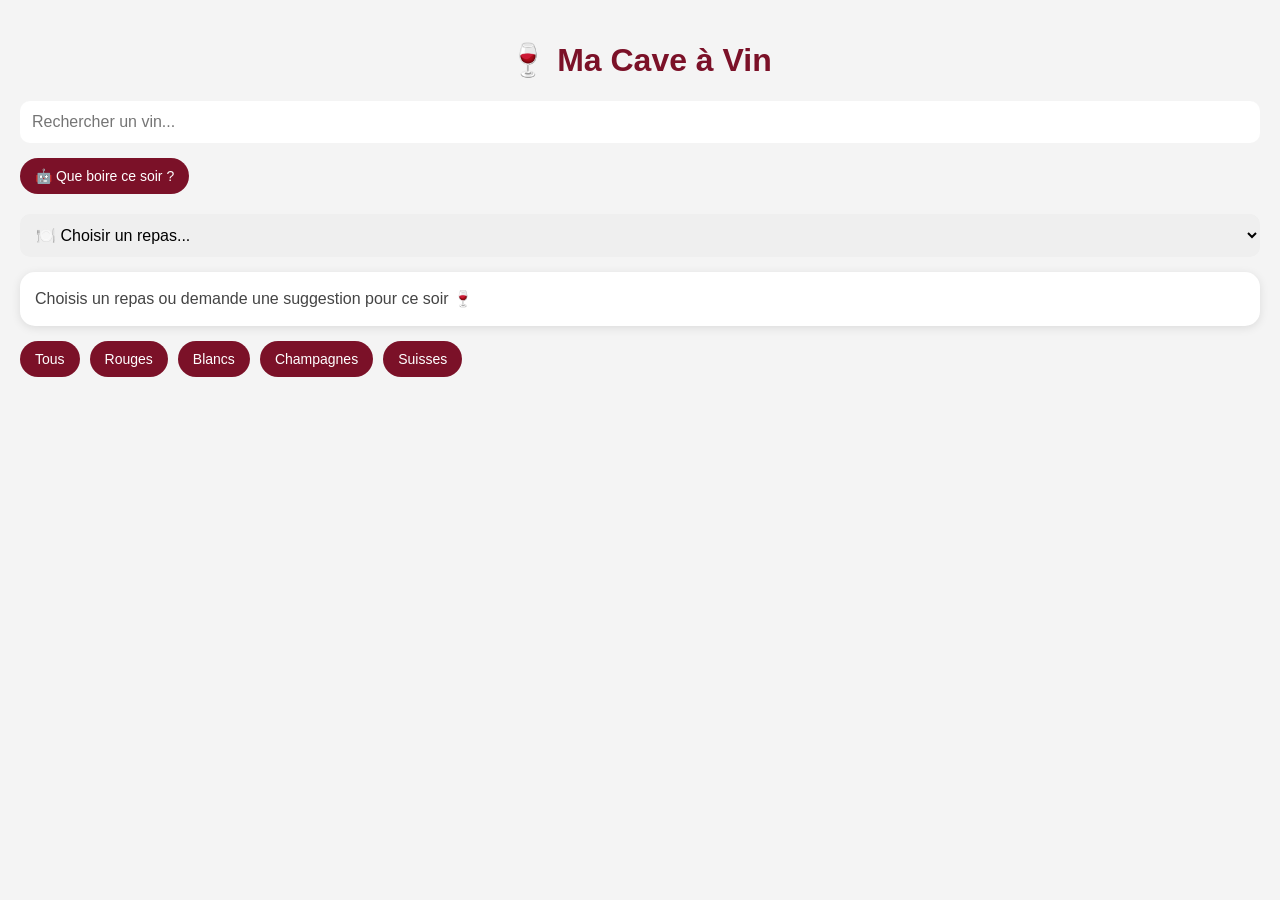
==== index.html @ a50d1000 "Update index.html" ====
<!DOCTYPE html>
<html lang="fr">
<head>
<meta charset="UTF-8">
<meta name="viewport" content="width=device-width, initial-scale=1.0">
<title>Ma Cave à Vin</title>

<style>
body{font-family:Arial;background:#f4f4f4;margin:0;padding:20px;}
h1{text-align:center;color:#7b1128;}
.search,select{width:100%;padding:12px;margin-bottom:15px;border-radius:10px;border:none;font-size:16px;box-sizing:border-box;}
.filters,.actions{display:flex;gap:10px;overflow:auto;margin-bottom:15px;padding-bottom:5px;}
button{background:#7b1128;color:white;border:none;padding:10px 15px;border-radius:20px;font-size:14px;white-space:nowrap;}
.actionBox{background:white;padding:15px;border-radius:15px;margin-bottom:15px;box-shadow:0 2px 10px rgba(0,0,0,0.1);color:#444;line-height:1.5;}
.grid{display:grid;grid-template-columns:1fr;gap:15px;}
.card{background:white;padding:15px;border-radius:15px;box-shadow:0 2px 10px rgba(0,0,0,0.1);cursor:pointer;}
.card h2{margin:0;color:#7b1128;}
.info{margin-top:10px;color:#444;line-height:1.6;}
.alert{background:#fff3cd;color:#856404;padding:8px;border-radius:10px;margin-top:10px;}
.modal{display:none;position:fixed;top:0;left:0;width:100%;height:100%;background:rgba(0,0,0,0.55);z-index:10;}
.modal-content{
background:white;
margin:20px auto;
padding:20px;
border-radius:18px;
width:90%;
max-width:450px;
max-height:80vh;
overflow-y:auto;
box-shadow:0 5px 20px rgba(0,0,0,0.3);
}
.modal h2{color:#7b1128;margin-top:0;}
.close{background:#7b1128;color:white;border:none;padding:12px 18px;border-radius:20px;font-size:15px;margin-top:15px;width:100%;}
</style>
</head>

<body>

<h1>🍷 Ma Cave à Vin</h1>

<input type="text" class="search" id="search" placeholder="Rechercher un vin...">

<div class="actions">
<button onclick="suggestTonight()">🤖 Que boire ce soir ?</button>
</div>

<select id="mealSelect" onchange="suggestMeal()">
<option value="">🍽️ Choisir un repas...</option>
<option value="viande">Viande rouge / grillade</option>
<option value="poisson">Poisson / fruits de mer</option>
<option value="fromage">Fromage / raclette / fondue</option>
<option value="apero">Apéro</option>
<option value="italien">Pâtes / pizza</option>
<option value="dessert">Dessert</option>
</select>

<div class="actionBox" id="suggestionBox">
Choisis un repas ou demande une suggestion pour ce soir 🍷
</div>

<div class="filters">
<button onclick="filterWine('')">Tous</button>
<button onclick="filterWine('Rouge')">Rouges</button>
<button onclick="filterWine('Blanc')">Blancs</button>
<button onclick="filterWine('Champagne')">Champagnes</button>
<button onclick="filterWine('Suisse')">Suisses</button>
</div>

<div class="grid" id="wineList"></div>

<div class="modal" id="wineModal">
<div class="modal-content" id="modalContent"></div>
</div>

<script>
const sheetID = "1-FZVnDsaP6YKZy6R3b4dj5-4BzmefEccusgPYvRuy94";
const url = `https://opensheet.elk.sh/${sheetID}/Feuille%201`;
const stockUrl = "https://script.google.com/macros/s/AKfycbweDQoeUCJ6nwF-zasiRK3iDD77IhOM0Voi45TcghmWhHvkihOfW3FVRkJvCOwf3_91/exec";
let allWines = [];

function texteVin(vin){
return ((vin["Couleur/Type"] || "") + " " + (vin["Région/Pays"] || "") + " " + (vin["Vin"] || "") + " " + (vin["Particularités"] || "")).toLowerCase();
}

function accords(vin){
const texte = texteVin(vin);
if(texte.includes("champagne")) return "🥂 Apéritif, fruits de mer, saumon fumé, sushi, volaille fine.";
if(texte.includes("blanc")) return "🐟 Poisson, fondue, raclette, fromage frais, volaille, apéritif.";
if(texte.includes("rouge") && texte.includes("bordeaux")) return "🥩 Viande rouge, entrecôte, agneau, gibier, fromages affinés.";
if(texte.includes("rouge") && texte.includes("italie")) return "🍝 Pâtes, pizza, viande mijotée, charcuterie, parmesan.";
if(texte.includes("rouge")) return "🍖 Viande rouge, grillades, plats mijotés, fromage.";
return "🍽️ Accord polyvalent : apéritif, fromage, plat convivial.";
}

function cepages(vin){
const texte = texteVin(vin);
if(texte.includes("bordeaux")) return "Cabernet Sauvignon, Merlot";
if(texte.includes("champagne")) return "Pinot Noir, Chardonnay, Meunier";
if(texte.includes("bourgogne")) return "Pinot Noir ou Chardonnay";
if(texte.includes("barolo")) return "Nebbiolo";
if(texte.includes("rioja")) return "Tempranillo";
if(texte.includes("sancerre")) return "Sauvignon Blanc";
if(texte.includes("pinot noir")) return "Pinot Noir";
if(texte.includes("petite arvine")) return "Petite Arvine";
if(texte.includes("amarone")) return "Corvina, Rondinella, Molinara";
if(texte.includes("chianti")) return "Sangiovese";
if(texte.includes("blanc")) return "Assemblage de cépages blancs";
if(texte.includes("rouge")) return "Assemblage de cépages rouges";
return "Cépages à déterminer";
}

function garde(vin){
const annee = parseInt(vin["Millésime"]);
const texte = texteVin(vin);
if(!annee) return "ℹ️ Garde non calculée.";

const age = new Date().getFullYear() - annee;

if(texte.includes("champagne")){
if(age >= 10) return "🔔 À boire bientôt.";
return "✅ Encore quelques années possibles.";
}

if(texte.includes("blanc")){
if(age >= 6) return "🔔 À boire maintenant.";
return "✅ Encore frais.";
}

if(texte.includes("bordeaux") || texte.includes("barolo") || texte.includes("grand cru")){
if(age >= 12) return "🔔 Très belle fenêtre de dégustation.";
if(age >= 6) return "✅ Peut commencer à être ouvert.";
return "⏳ Peut encore attendre.";
}

if(texte.includes("rouge")){
if(age >= 8) return "🔔 À boire bientôt.";
if(age >= 4) return "✅ Bon moment pour ouvrir.";
return "⏳ Encore jeune.";
}

return "ℹ️ À vérifier selon le vin.";
}

function scoreRepas(vin, repas){
const texte = texteVin(vin);
let score = 0;

if(repas === "viande" && texte.includes("rouge")) score += 3;
if(repas === "viande" && (texte.includes("bordeaux") || texte.includes("barolo"))) score += 2;

if(repas === "poisson" && texte.includes("blanc")) score += 3;
if(repas === "poisson" && texte.includes("champagne")) score += 2;

if(repas === "fromage" && (texte.includes("blanc") || texte.includes("rouge"))) score += 2;
if(repas === "fromage" && texte.includes("suisse")) score += 2;

if(repas === "apero" && (texte.includes("champagne") || texte.includes("blanc"))) score += 3;

if(repas === "italien" && (texte.includes("italie") || texte.includes("chianti") || texte.includes("amarone"))) score += 4;
if(repas === "italien" && texte.includes("rouge")) score += 1;

if(repas === "dessert" && (texte.includes("doux") || texte.includes("moelleux"))) score += 4;
if(repas === "dessert" && texte.includes("champagne")) score += 1;

return score;
}

function suggestMeal(){
const repas = document.getElementById("mealSelect").value;
if(!repas) return;

const choix = allWines
.filter(v => Number(v["Quantité"] || 0) > 0)
.map(v => ({vin:v, score:scoreRepas(v, repas)}))
.filter(x => x.score > 0)
.sort((a,b) => b.score - a.score)[0];

document.getElementById("suggestionBox").innerHTML = choix
? `🍽️ Suggestion : <b>${choix.vin["Vin"]}</b><br>${choix.vin["Millésime"] || ""} • ${choix.vin["Région/Pays"] || ""}<br>${accords(choix.vin)}`
: "Aucun accord évident trouvé dans la cave.";
}

function suggestTonight(){
const dispo = allWines.filter(v => Number(v["Quantité"] || 0) > 0);
if(dispo.length === 0) return;

const priorite = dispo.filter(v => garde(v).includes("🔔"));
const liste = priorite.length ? priorite : dispo;
const vin = liste[Math.floor(Math.random() * liste.length)];

document.getElementById("suggestionBox").innerHTML =
`🤖 Ce soir, je proposerais : <b>${vin["Vin"]}</b><br>
${vin["Millésime"] || ""} • ${vin["Couleur/Type"] || ""} • ${vin["Région/Pays"] || ""}<br>
${garde(vin)}<br>
${accords(vin)}`;
}

function openModal(vin){
document.getElementById("modalContent").innerHTML = `
<h2>${vin["Vin"] || ""}</h2>

<div class="info">
🍷 Type : ${vin["Couleur/Type"] || ""}<br>
📅 Millésime : ${vin["Millésime"] || ""}<br>
📦 Stock : ${vin["Quantité"] || ""}<br>
🍾 Contenance : ${vin["Contenance"] || ""}<br>
🌍 Région/Pays : ${vin["Région/Pays"] || ""}<br>
📍 Emplacement : ${vin["Emplacement"] || ""}<br>
⭐ Particularités : ${vin["Particularités"] || ""}
</div>

<h3>🔔 Alerte de garde</h3>
<div class="info">${garde(vin)}</div>

<h3>🍇 Cépages</h3>
<div class="info">${cepages(vin)}</div>

<h3>🍷 Accords mets/vins</h3>
<div class="info">${accords(vin)}</div>

<a href="https://www.google.com/search?tbm=isch&q=${encodeURIComponent((vin['Vin'] || '') + ' ' + (vin['Millésime'] || ''))}" target="_blank" style="display:block;text-align:center;background:#b38b59;color:white;padding:12px;border-radius:20px;text-decoration:none;margin-top:15px;">
📸 Chercher une photo
</a>

<button class="close" style="background:#b38b59;" onclick='sortirBouteille(${JSON.stringify(vin["Vin"] || "")})'>
🍾 Sortir 1 bouteille du stock
</button>

<button class="close" onclick="closeModal()">
Fermer la fiche
</button>
`;

document.getElementById("wineModal").style.display = "block";
}

function closeModal(){
document.getElementById("wineModal").style.display = "none";
}

async function loadWines(){
const response = await fetch(url);
const data = await response.json();
allWines = data;

const wineList = document.getElementById("wineList");
wineList.innerHTML = "";

data.forEach(vin=>{
const card = document.createElement("div");
card.className = "card";
card.innerHTML = `
<h2>${vin["Vin"] || ""}</h2>
<div class="info">
🍷 ${vin["Couleur/Type"] || ""}<br>
📅 ${vin["Millésime"] || ""}<br>
📦 Stock : ${vin["Quantité"] || ""}<br>
🌍 ${vin["Région/Pays"] || ""}<br>
📍 ${vin["Emplacement"] || ""}
${garde(vin).includes("🔔") ? `<div class="alert">${garde(vin)}</div>` : ""}
</div>
`;
card.onclick = () => openModal(vin);
wineList.appendChild(card);
});
}

loadWines();

document.getElementById("search").addEventListener("keyup", function(){
const value = this.value.toLowerCase();
document.querySelectorAll(".card").forEach(card=>{
card.style.display = card.innerText.toLowerCase().includes(value) ? "block" : "none";
});
});

function filterWine(term){
document.querySelectorAll(".card").forEach(card=>{
card.style.display = card.innerText.includes(term) || term === "" ? "block" : "none";
});
}

document.getElementById("wineModal").addEventListener("click", function(e){
if(e.target.id === "wineModal"){ closeModal(); }
});

function sortirBouteille(nomVin){

if(confirm("Sortir 1 bouteille de : " + nomVin + " ?")){

fetch(stockUrl, {
method: "POST",
mode: "no-cors",
headers: {
"Content-Type": "application/x-www-form-urlencoded"
},
body: "vin=" + encodeURIComponent(nomVin)
});

alert("Bouteille sortie 🍾");

closeModal();

setTimeout(()=>{
location.reload();
},1500);

}

}
</script>

</body>
</html>
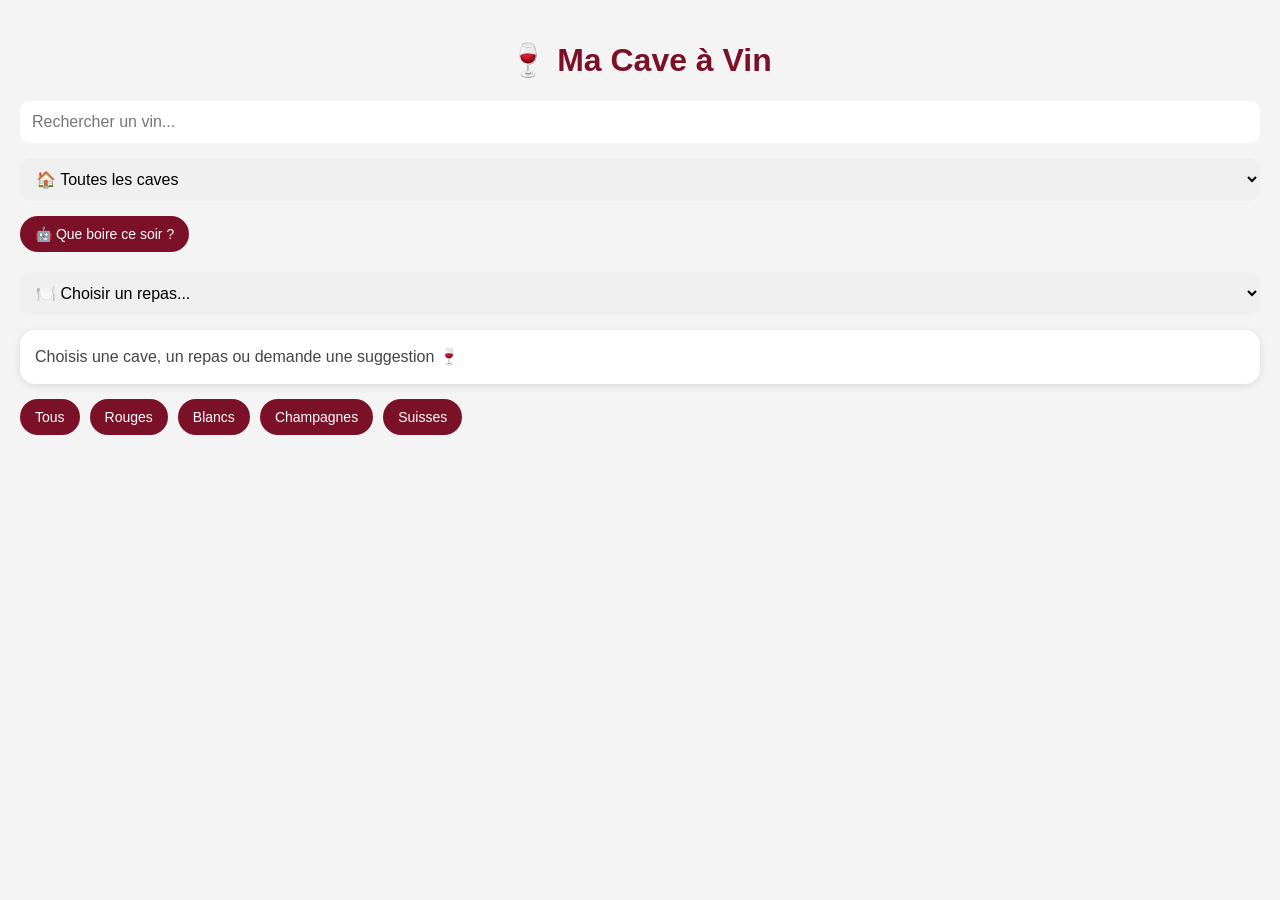
==== commit cdce18c1: "Update index.html" ====
--- a/index.html
+++ b/index.html
@@ -4,34 +4,7 @@
 <meta charset="UTF-8">
 <meta name="viewport" content="width=device-width, initial-scale=1.0">
 <title>Ma Cave à Vin</title>
-
-<style>
-body{font-family:Arial;background:#f4f4f4;margin:0;padding:20px;}
-h1{text-align:center;color:#7b1128;}
-.search,select{width:100%;padding:12px;margin-bottom:15px;border-radius:10px;border:none;font-size:16px;box-sizing:border-box;}
-.filters,.actions{display:flex;gap:10px;overflow:auto;margin-bottom:15px;padding-bottom:5px;}
-button{background:#7b1128;color:white;border:none;padding:10px 15px;border-radius:20px;font-size:14px;white-space:nowrap;}
-.actionBox{background:white;padding:15px;border-radius:15px;margin-bottom:15px;box-shadow:0 2px 10px rgba(0,0,0,0.1);color:#444;line-height:1.5;}
-.grid{display:grid;grid-template-columns:1fr;gap:15px;}
-.card{background:white;padding:15px;border-radius:15px;box-shadow:0 2px 10px rgba(0,0,0,0.1);cursor:pointer;}
-.card h2{margin:0;color:#7b1128;}
-.info{margin-top:10px;color:#444;line-height:1.6;}
-.alert{background:#fff3cd;color:#856404;padding:8px;border-radius:10px;margin-top:10px;}
-.modal{display:none;position:fixed;top:0;left:0;width:100%;height:100%;background:rgba(0,0,0,0.55);z-index:10;}
-.modal-content{
-background:white;
-margin:20px auto;
-padding:20px;
-border-radius:18px;
-width:90%;
-max-width:450px;
-max-height:80vh;
-overflow-y:auto;
-box-shadow:0 5px 20px rgba(0,0,0,0.3);
-}
-.modal h2{color:#7b1128;margin-top:0;}
-.close{background:#7b1128;color:white;border:none;padding:12px 18px;border-radius:20px;font-size:15px;margin-top:15px;width:100%;}
-</style>
+<link rel="stylesheet" href="style.css">
 </head>
 
 <body>
@@ -39,6 +12,10 @@
 <h1>🍷 Ma Cave à Vin</h1>
 
 <input type="text" class="search" id="search" placeholder="Rechercher un vin...">
+
+<select id="caveSelect" onchange="applyFilters()">
+<option value="">🏠 Toutes les caves</option>
+</select>
 
 <div class="actions">
 <button onclick="suggestTonight()">🤖 Que boire ce soir ?</button>
@@ -55,7 +32,7 @@
 </select>
 
 <div class="actionBox" id="suggestionBox">
-Choisis un repas ou demande une suggestion pour ce soir 🍷
+Choisis une cave, un repas ou demande une suggestion 🍷
 </div>
 
 <div class="filters">
@@ -72,243 +49,7 @@
 <div class="modal-content" id="modalContent"></div>
 </div>
 
-<script>
-const sheetID = "1-FZVnDsaP6YKZy6R3b4dj5-4BzmefEccusgPYvRuy94";
-const url = `https://opensheet.elk.sh/${sheetID}/Feuille%201`;
-const stockUrl = "https://script.google.com/macros/s/AKfycbweDQoeUCJ6nwF-zasiRK3iDD77IhOM0Voi45TcghmWhHvkihOfW3FVRkJvCOwf3_91/exec";
-let allWines = [];
-
-function texteVin(vin){
-return ((vin["Couleur/Type"] || "") + " " + (vin["Région/Pays"] || "") + " " + (vin["Vin"] || "") + " " + (vin["Particularités"] || "")).toLowerCase();
-}
-
-function accords(vin){
-const texte = texteVin(vin);
-if(texte.includes("champagne")) return "🥂 Apéritif, fruits de mer, saumon fumé, sushi, volaille fine.";
-if(texte.includes("blanc")) return "🐟 Poisson, fondue, raclette, fromage frais, volaille, apéritif.";
-if(texte.includes("rouge") && texte.includes("bordeaux")) return "🥩 Viande rouge, entrecôte, agneau, gibier, fromages affinés.";
-if(texte.includes("rouge") && texte.includes("italie")) return "🍝 Pâtes, pizza, viande mijotée, charcuterie, parmesan.";
-if(texte.includes("rouge")) return "🍖 Viande rouge, grillades, plats mijotés, fromage.";
-return "🍽️ Accord polyvalent : apéritif, fromage, plat convivial.";
-}
-
-function cepages(vin){
-const texte = texteVin(vin);
-if(texte.includes("bordeaux")) return "Cabernet Sauvignon, Merlot";
-if(texte.includes("champagne")) return "Pinot Noir, Chardonnay, Meunier";
-if(texte.includes("bourgogne")) return "Pinot Noir ou Chardonnay";
-if(texte.includes("barolo")) return "Nebbiolo";
-if(texte.includes("rioja")) return "Tempranillo";
-if(texte.includes("sancerre")) return "Sauvignon Blanc";
-if(texte.includes("pinot noir")) return "Pinot Noir";
-if(texte.includes("petite arvine")) return "Petite Arvine";
-if(texte.includes("amarone")) return "Corvina, Rondinella, Molinara";
-if(texte.includes("chianti")) return "Sangiovese";
-if(texte.includes("blanc")) return "Assemblage de cépages blancs";
-if(texte.includes("rouge")) return "Assemblage de cépages rouges";
-return "Cépages à déterminer";
-}
-
-function garde(vin){
-const annee = parseInt(vin["Millésime"]);
-const texte = texteVin(vin);
-if(!annee) return "ℹ️ Garde non calculée.";
-
-const age = new Date().getFullYear() - annee;
-
-if(texte.includes("champagne")){
-if(age >= 10) return "🔔 À boire bientôt.";
-return "✅ Encore quelques années possibles.";
-}
-
-if(texte.includes("blanc")){
-if(age >= 6) return "🔔 À boire maintenant.";
-return "✅ Encore frais.";
-}
-
-if(texte.includes("bordeaux") || texte.includes("barolo") || texte.includes("grand cru")){
-if(age >= 12) return "🔔 Très belle fenêtre de dégustation.";
-if(age >= 6) return "✅ Peut commencer à être ouvert.";
-return "⏳ Peut encore attendre.";
-}
-
-if(texte.includes("rouge")){
-if(age >= 8) return "🔔 À boire bientôt.";
-if(age >= 4) return "✅ Bon moment pour ouvrir.";
-return "⏳ Encore jeune.";
-}
-
-return "ℹ️ À vérifier selon le vin.";
-}
-
-function scoreRepas(vin, repas){
-const texte = texteVin(vin);
-let score = 0;
-
-if(repas === "viande" && texte.includes("rouge")) score += 3;
-if(repas === "viande" && (texte.includes("bordeaux") || texte.includes("barolo"))) score += 2;
-
-if(repas === "poisson" && texte.includes("blanc")) score += 3;
-if(repas === "poisson" && texte.includes("champagne")) score += 2;
-
-if(repas === "fromage" && (texte.includes("blanc") || texte.includes("rouge"))) score += 2;
-if(repas === "fromage" && texte.includes("suisse")) score += 2;
-
-if(repas === "apero" && (texte.includes("champagne") || texte.includes("blanc"))) score += 3;
-
-if(repas === "italien" && (texte.includes("italie") || texte.includes("chianti") || texte.includes("amarone"))) score += 4;
-if(repas === "italien" && texte.includes("rouge")) score += 1;
-
-if(repas === "dessert" && (texte.includes("doux") || texte.includes("moelleux"))) score += 4;
-if(repas === "dessert" && texte.includes("champagne")) score += 1;
-
-return score;
-}
-
-function suggestMeal(){
-const repas = document.getElementById("mealSelect").value;
-if(!repas) return;
-
-const choix = allWines
-.filter(v => Number(v["Quantité"] || 0) > 0)
-.map(v => ({vin:v, score:scoreRepas(v, repas)}))
-.filter(x => x.score > 0)
-.sort((a,b) => b.score - a.score)[0];
-
-document.getElementById("suggestionBox").innerHTML = choix
-? `🍽️ Suggestion : <b>${choix.vin["Vin"]}</b><br>${choix.vin["Millésime"] || ""} • ${choix.vin["Région/Pays"] || ""}<br>${accords(choix.vin)}`
-: "Aucun accord évident trouvé dans la cave.";
-}
-
-function suggestTonight(){
-const dispo = allWines.filter(v => Number(v["Quantité"] || 0) > 0);
-if(dispo.length === 0) return;
-
-const priorite = dispo.filter(v => garde(v).includes("🔔"));
-const liste = priorite.length ? priorite : dispo;
-const vin = liste[Math.floor(Math.random() * liste.length)];
-
-document.getElementById("suggestionBox").innerHTML =
-`🤖 Ce soir, je proposerais : <b>${vin["Vin"]}</b><br>
-${vin["Millésime"] || ""} • ${vin["Couleur/Type"] || ""} • ${vin["Région/Pays"] || ""}<br>
-${garde(vin)}<br>
-${accords(vin)}`;
-}
-
-function openModal(vin){
-document.getElementById("modalContent").innerHTML = `
-<h2>${vin["Vin"] || ""}</h2>
-
-<div class="info">
-🍷 Type : ${vin["Couleur/Type"] || ""}<br>
-📅 Millésime : ${vin["Millésime"] || ""}<br>
-📦 Stock : ${vin["Quantité"] || ""}<br>
-🍾 Contenance : ${vin["Contenance"] || ""}<br>
-🌍 Région/Pays : ${vin["Région/Pays"] || ""}<br>
-📍 Emplacement : ${vin["Emplacement"] || ""}<br>
-⭐ Particularités : ${vin["Particularités"] || ""}
-</div>
-
-<h3>🔔 Alerte de garde</h3>
-<div class="info">${garde(vin)}</div>
-
-<h3>🍇 Cépages</h3>
-<div class="info">${cepages(vin)}</div>
-
-<h3>🍷 Accords mets/vins</h3>
-<div class="info">${accords(vin)}</div>
-
-<a href="https://www.google.com/search?tbm=isch&q=${encodeURIComponent((vin['Vin'] || '') + ' ' + (vin['Millésime'] || ''))}" target="_blank" style="display:block;text-align:center;background:#b38b59;color:white;padding:12px;border-radius:20px;text-decoration:none;margin-top:15px;">
-📸 Chercher une photo
-</a>
-
-<button class="close" style="background:#b38b59;" onclick='sortirBouteille(${JSON.stringify(vin["Vin"] || "")})'>
-🍾 Sortir 1 bouteille du stock
-</button>
-
-<button class="close" onclick="closeModal()">
-Fermer la fiche
-</button>
-`;
-
-document.getElementById("wineModal").style.display = "block";
-}
-
-function closeModal(){
-document.getElementById("wineModal").style.display = "none";
-}
-
-async function loadWines(){
-const response = await fetch(url);
-const data = await response.json();
-allWines = data;
-
-const wineList = document.getElementById("wineList");
-wineList.innerHTML = "";
-
-data.forEach(vin=>{
-const card = document.createElement("div");
-card.className = "card";
-card.innerHTML = `
-<h2>${vin["Vin"] || ""}</h2>
-<div class="info">
-🍷 ${vin["Couleur/Type"] || ""}<br>
-📅 ${vin["Millésime"] || ""}<br>
-📦 Stock : ${vin["Quantité"] || ""}<br>
-🌍 ${vin["Région/Pays"] || ""}<br>
-📍 ${vin["Emplacement"] || ""}
-${garde(vin).includes("🔔") ? `<div class="alert">${garde(vin)}</div>` : ""}
-</div>
-`;
-card.onclick = () => openModal(vin);
-wineList.appendChild(card);
-});
-}
-
-loadWines();
-
-document.getElementById("search").addEventListener("keyup", function(){
-const value = this.value.toLowerCase();
-document.querySelectorAll(".card").forEach(card=>{
-card.style.display = card.innerText.toLowerCase().includes(value) ? "block" : "none";
-});
-});
-
-function filterWine(term){
-document.querySelectorAll(".card").forEach(card=>{
-card.style.display = card.innerText.includes(term) || term === "" ? "block" : "none";
-});
-}
-
-document.getElementById("wineModal").addEventListener("click", function(e){
-if(e.target.id === "wineModal"){ closeModal(); }
-});
-
-function sortirBouteille(nomVin){
-
-if(confirm("Sortir 1 bouteille de : " + nomVin + " ?")){
-
-fetch(stockUrl, {
-method: "POST",
-mode: "no-cors",
-headers: {
-"Content-Type": "application/x-www-form-urlencoded"
-},
-body: "vin=" + encodeURIComponent(nomVin)
-});
-
-alert("Bouteille sortie 🍾");
-
-closeModal();
-
-setTimeout(()=>{
-location.reload();
-},1500);
-
-}
-
-}
-</script>
+<script src="app.js"></script>
 
 </body>
 </html>
--- a/style.css
+++ b/style.css
@@ -0,0 +1,140 @@
+body{
+font-family:Arial;
+background:#f4f4f4;
+margin:0;
+padding:20px;
+}
+
+h1{
+text-align:center;
+color:#7b1128;
+}
+
+.search, select{
+width:100%;
+padding:12px;
+margin-bottom:15px;
+border-radius:10px;
+border:none;
+font-size:16px;
+box-sizing:border-box;
+}
+
+.filters, .actions{
+display:flex;
+gap:10px;
+overflow:auto;
+margin-bottom:15px;
+padding-bottom:5px;
+}
+
+button{
+background:#7b1128;
+color:white;
+border:none;
+padding:10px 15px;
+border-radius:20px;
+font-size:14px;
+white-space:nowrap;
+}
+
+.actionBox{
+background:white;
+padding:15px;
+border-radius:15px;
+margin-bottom:15px;
+box-shadow:0 2px 10px rgba(0,0,0,0.1);
+color:#444;
+line-height:1.5;
+}
+
+.grid{
+display:grid;
+grid-template-columns:1fr;
+gap:15px;
+}
+
+.card{
+background:white;
+padding:15px;
+border-radius:15px;
+box-shadow:0 2px 10px rgba(0,0,0,0.1);
+cursor:pointer;
+}
+
+.card h2{
+margin:0;
+color:#7b1128;
+}
+
+.info{
+margin-top:10px;
+color:#444;
+line-height:1.6;
+}
+
+.alert{
+background:#fff3cd;
+color:#856404;
+padding:8px;
+border-radius:10px;
+margin-top:10px;
+}
+
+.modal{
+display:none;
+position:fixed;
+top:0;
+left:0;
+width:100%;
+height:100%;
+background:rgba(0,0,0,0.55);
+z-index:10;
+}
+
+.modal-content{
+background:white;
+margin:20px auto;
+padding:20px;
+border-radius:18px;
+width:90%;
+max-width:450px;
+max-height:80vh;
+overflow-y:auto;
+box-shadow:0 5px 20px rgba(0,0,0,0.3);
+}
+
+.modal h2{
+color:#7b1128;
+margin-top:0;
+}
+
+.close{
+background:#7b1128;
+color:white;
+border:none;
+padding:12px 18px;
+border-radius:20px;
+font-size:15px;
+margin-top:15px;
+width:100%;
+}
+
+.gold{
+background:#b38b59;
+}
+
+.green{
+background:#4d8b55;
+}
+
+.photoLink{
+display:block;
+text-align:center;
+background:#b38b59;
+color:white;
+padding:12px;
+border-radius:20px;
+text-decoration:none;
+margin-top:15px;
+}
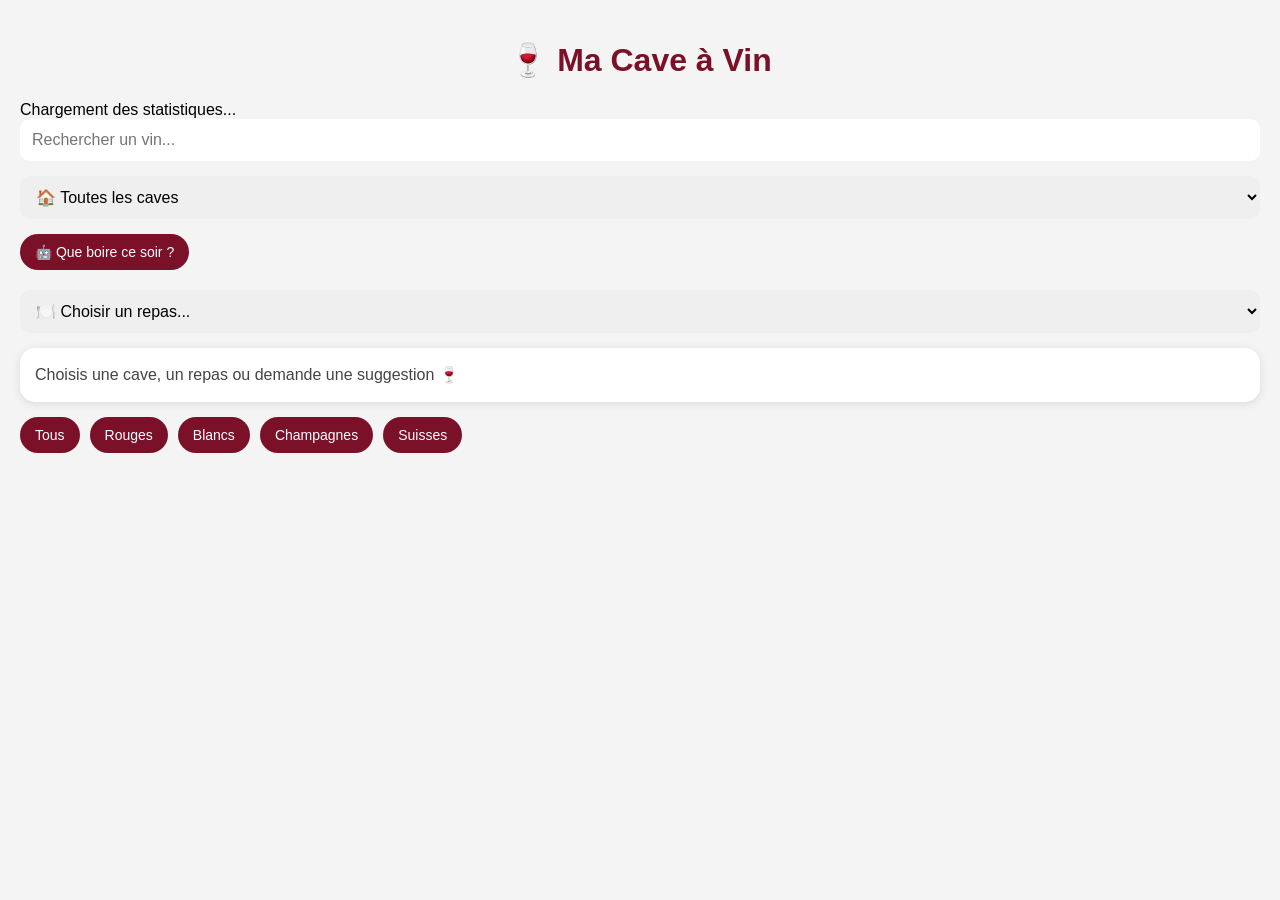
==== commit 82c9783c: "Update index.html" ====
--- a/index.html
+++ b/index.html
@@ -10,6 +10,9 @@
 <body>
 
 <h1>🍷 Ma Cave à Vin</h1>
+<div class="stats" id="statsBox">
+Chargement des statistiques...
+</div>
 
 <input type="text" class="search" id="search" placeholder="Rechercher un vin...">
 
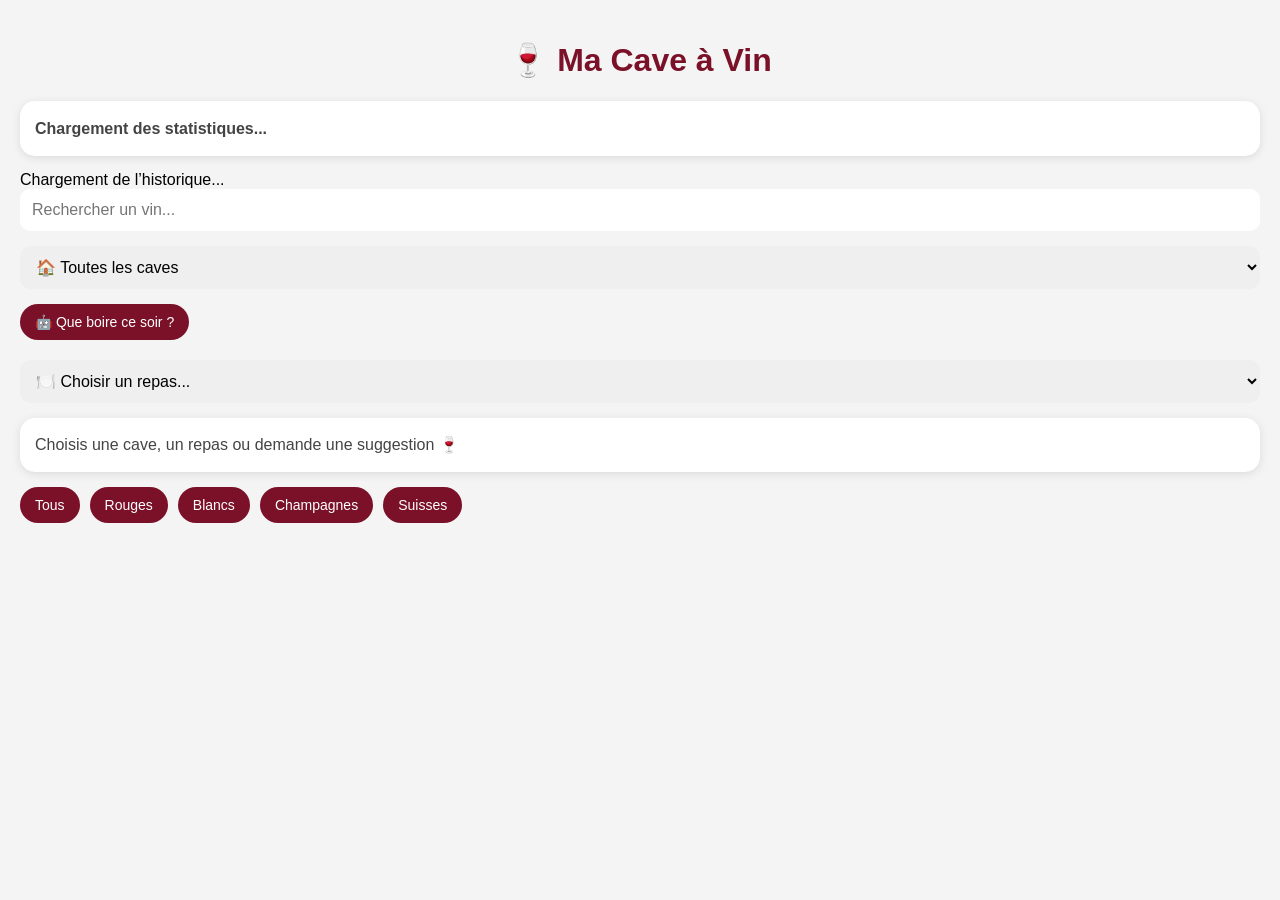
==== commit 0281b039: "Update index.html" ====
--- a/index.html
+++ b/index.html
@@ -12,6 +12,10 @@
 <h1>🍷 Ma Cave à Vin</h1>
 <div class="stats" id="statsBox">
 Chargement des statistiques...
+</div>
+
+<div class="historyBox" id="historyBox">
+Chargement de l’historique...
 </div>
 
 <input type="text" class="search" id="search" placeholder="Rechercher un vin...">
--- a/style.css
+++ b/style.css
@@ -137,4 +137,15 @@
 border-radius:20px;
 text-decoration:none;
 margin-top:15px;
+}
+
+.stats{
+background:white;
+padding:15px;
+border-radius:15px;
+margin-bottom:15px;
+box-shadow:0 2px 10px rgba(0,0,0,0.1);
+color:#444;
+line-height:1.6;
+font-weight:bold;
 }
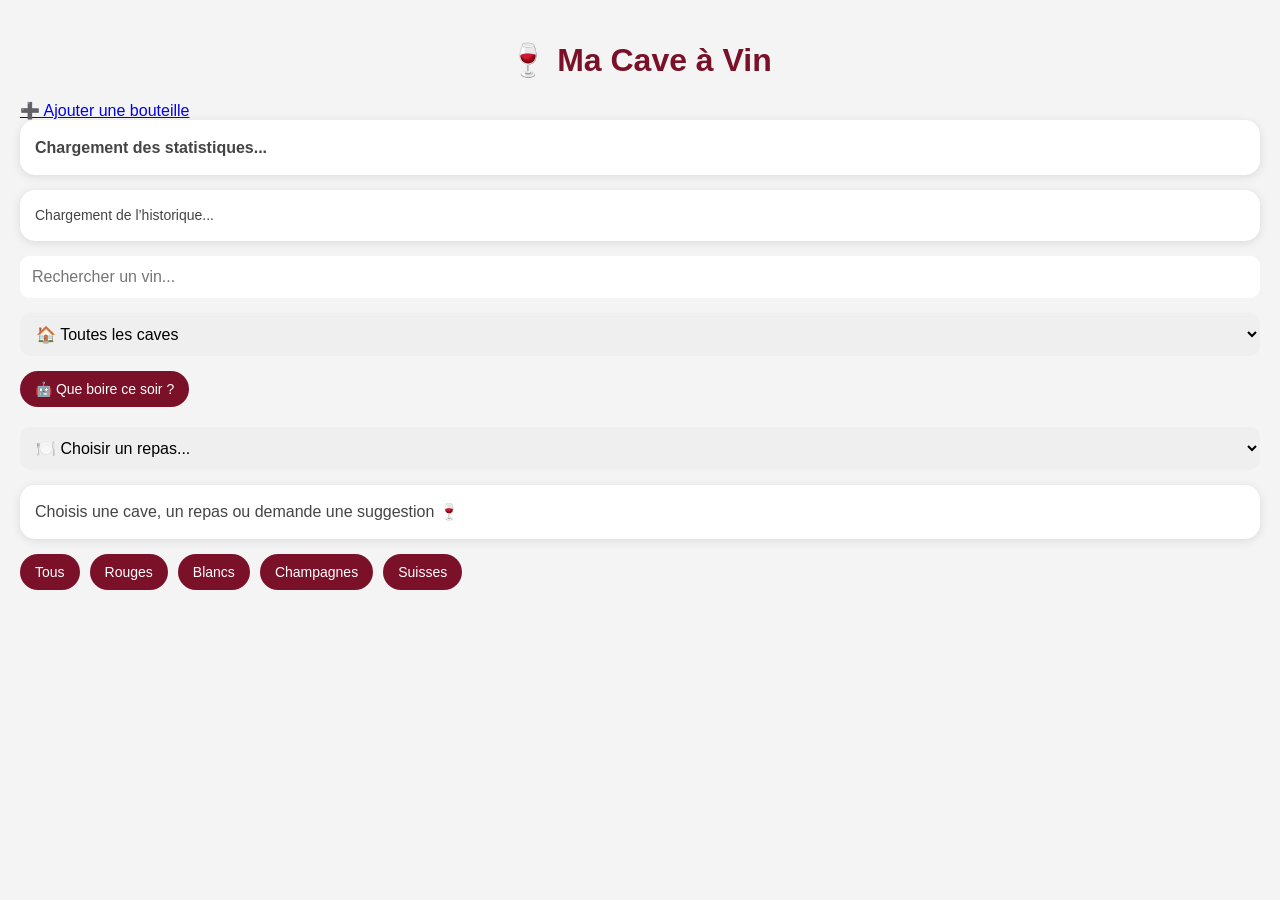
==== commit 05426fdb: "Update index.html" ====
--- a/index.html
+++ b/index.html
@@ -10,6 +10,9 @@
 <body>
 
 <h1>🍷 Ma Cave à Vin</h1>
+  
+<a href="add.html" class="addButton">➕ Ajouter une bouteille</a>
+  
 <div class="stats" id="statsBox">
 Chargement des statistiques...
 </div>
@@ -59,4 +62,4 @@
 <script src="app.js"></script>
 
 </body>
-</html>+</html>
--- a/style.css
+++ b/style.css
@@ -148,4 +148,20 @@
 color:#444;
 line-height:1.6;
 font-weight:bold;
+}
+
+.historyBox{
+background:white;
+padding:15px;
+border-radius:15px;
+margin-bottom:15px;
+box-shadow:0 2px 10px rgba(0,0,0,0.1);
+color:#444;
+line-height:1.5;
+font-size:14px;
+}
+
+.historyBox h3{
+margin-top:0;
+color:#7b1128;
 }
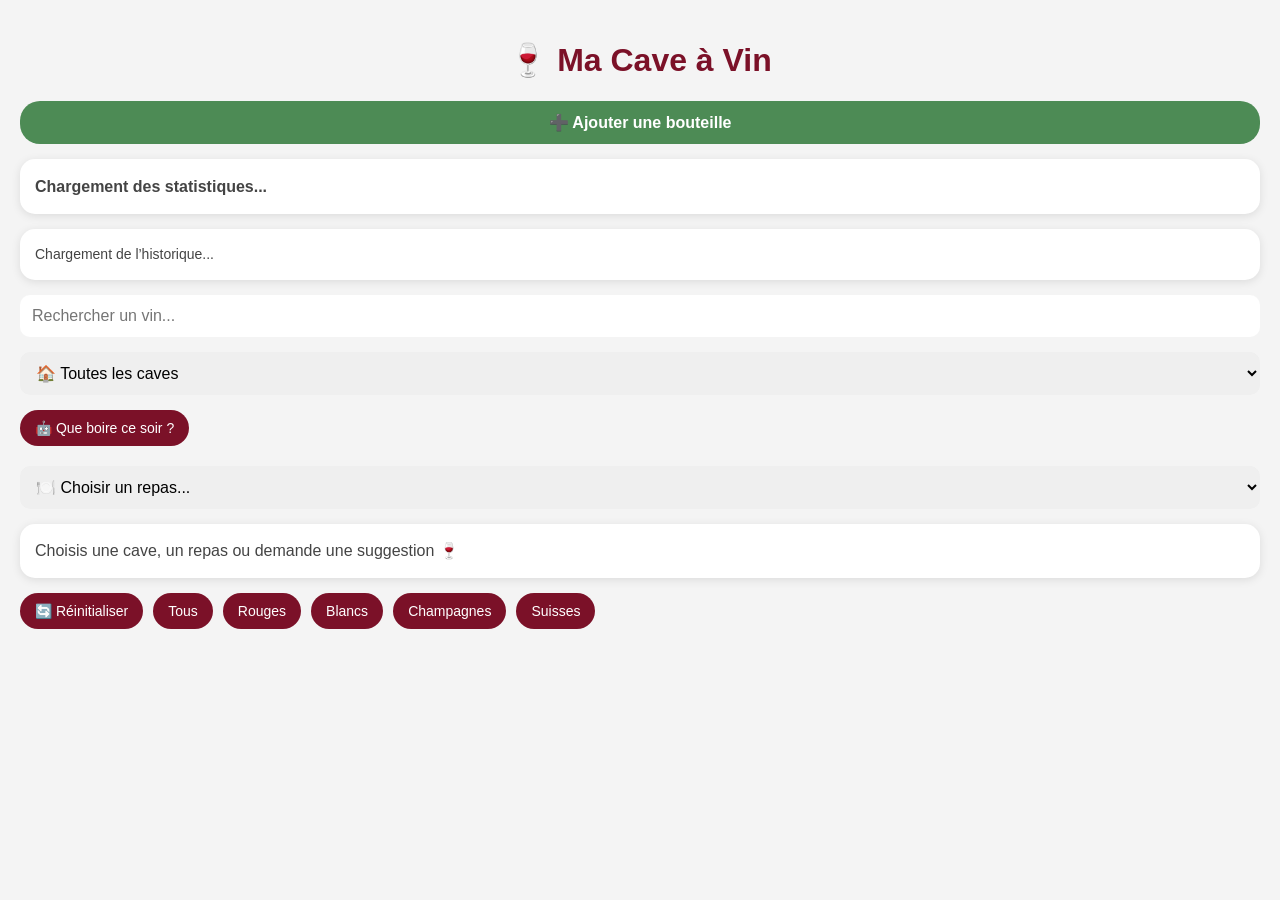
==== commit 786ef1ec: "Update index.html" ====
--- a/index.html
+++ b/index.html
@@ -46,6 +46,7 @@
 </div>
 
 <div class="filters">
+<button onclick="resetFilters()">🔄 Réinitialiser</button>
 <button onclick="filterWine('')">Tous</button>
 <button onclick="filterWine('Rouge')">Rouges</button>
 <button onclick="filterWine('Blanc')">Blancs</button>
--- a/style.css
+++ b/style.css
@@ -164,4 +164,32 @@
 .historyBox h3{
 margin-top:0;
 color:#7b1128;
-}+}
+
+.addButton{
+display:block;
+background:#4d8b55;
+color:white;
+text-align:center;
+padding:12px;
+border-radius:20px;
+text-decoration:none;
+margin-bottom:15px;
+font-weight:bold;
+}
+
+.formBox input,
+.formBox select{
+width:100%;
+padding:12px;
+margin-bottom:12px;
+border-radius:10px;
+border:none;
+font-size:16px;
+box-sizing:border-box;
+}
+
+.required{
+color:#7b1128;
+font-weight:bold;
+}
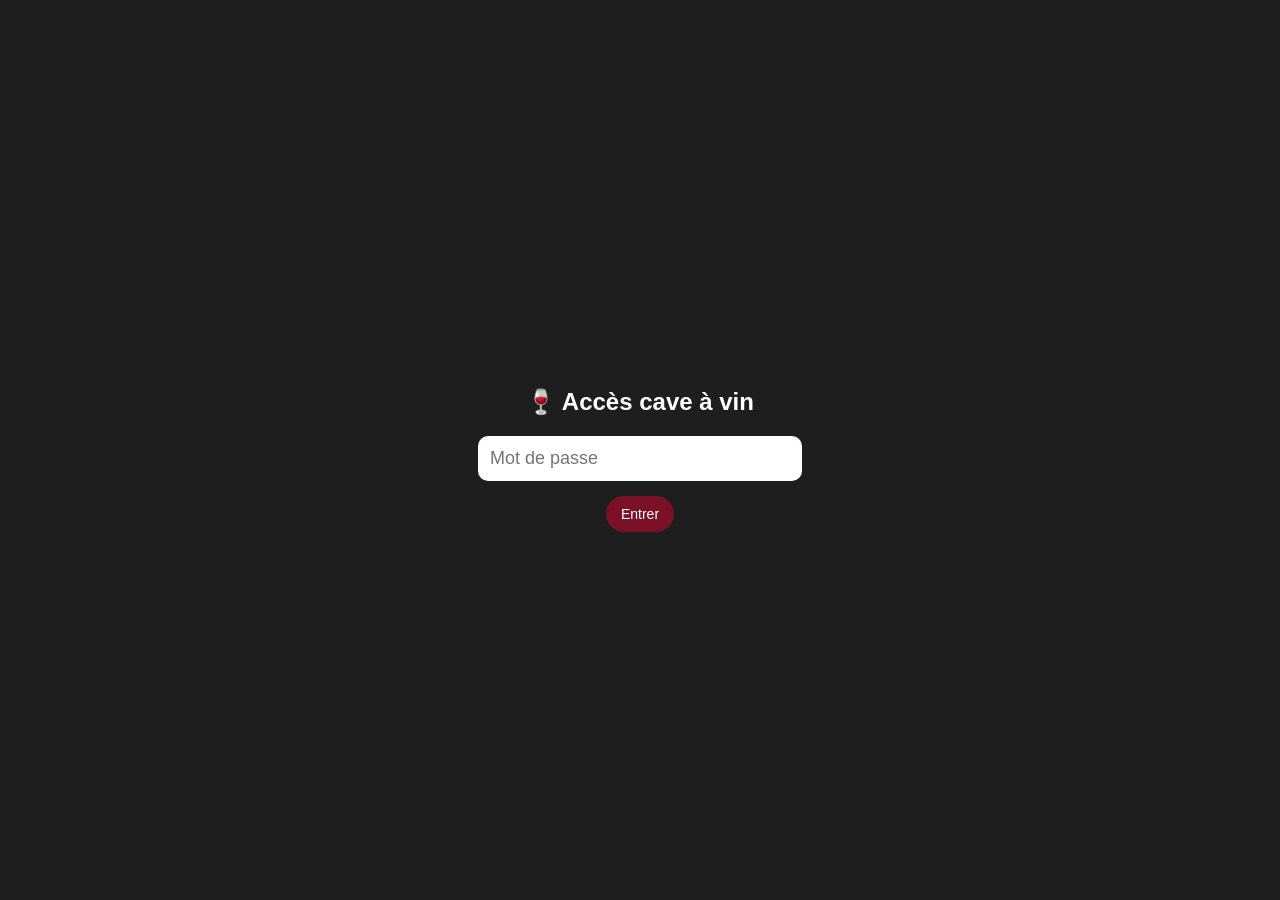
==== commit 6e49eb8f: "Update index.html" ====
--- a/index.html
+++ b/index.html
@@ -9,6 +9,47 @@
 
 <body>
 
+<div id="loginScreen" style="
+position:fixed;
+top:0;
+left:0;
+width:100%;
+height:100%;
+background:#1e1e1e;
+display:flex;
+flex-direction:column;
+justify-content:center;
+align-items:center;
+z-index:9999;
+padding:20px;
+box-sizing:border-box;
+">
+
+<h2 style="color:white;">
+🍷 Accès cave à vin
+</h2>
+
+<input
+type="password"
+id="passwordInput"
+placeholder="Mot de passe"
+style="
+padding:12px;
+border-radius:10px;
+border:none;
+width:100%;
+max-width:300px;
+margin-bottom:15px;
+font-size:18px;
+"
+>
+
+<button onclick="checkPassword()">
+Entrer
+</button>
+
+</div>
+  
 <h1>🍷 Ma Cave à Vin</h1>
   
 <a href="add.html" class="addButton">➕ Ajouter une bouteille</a>
